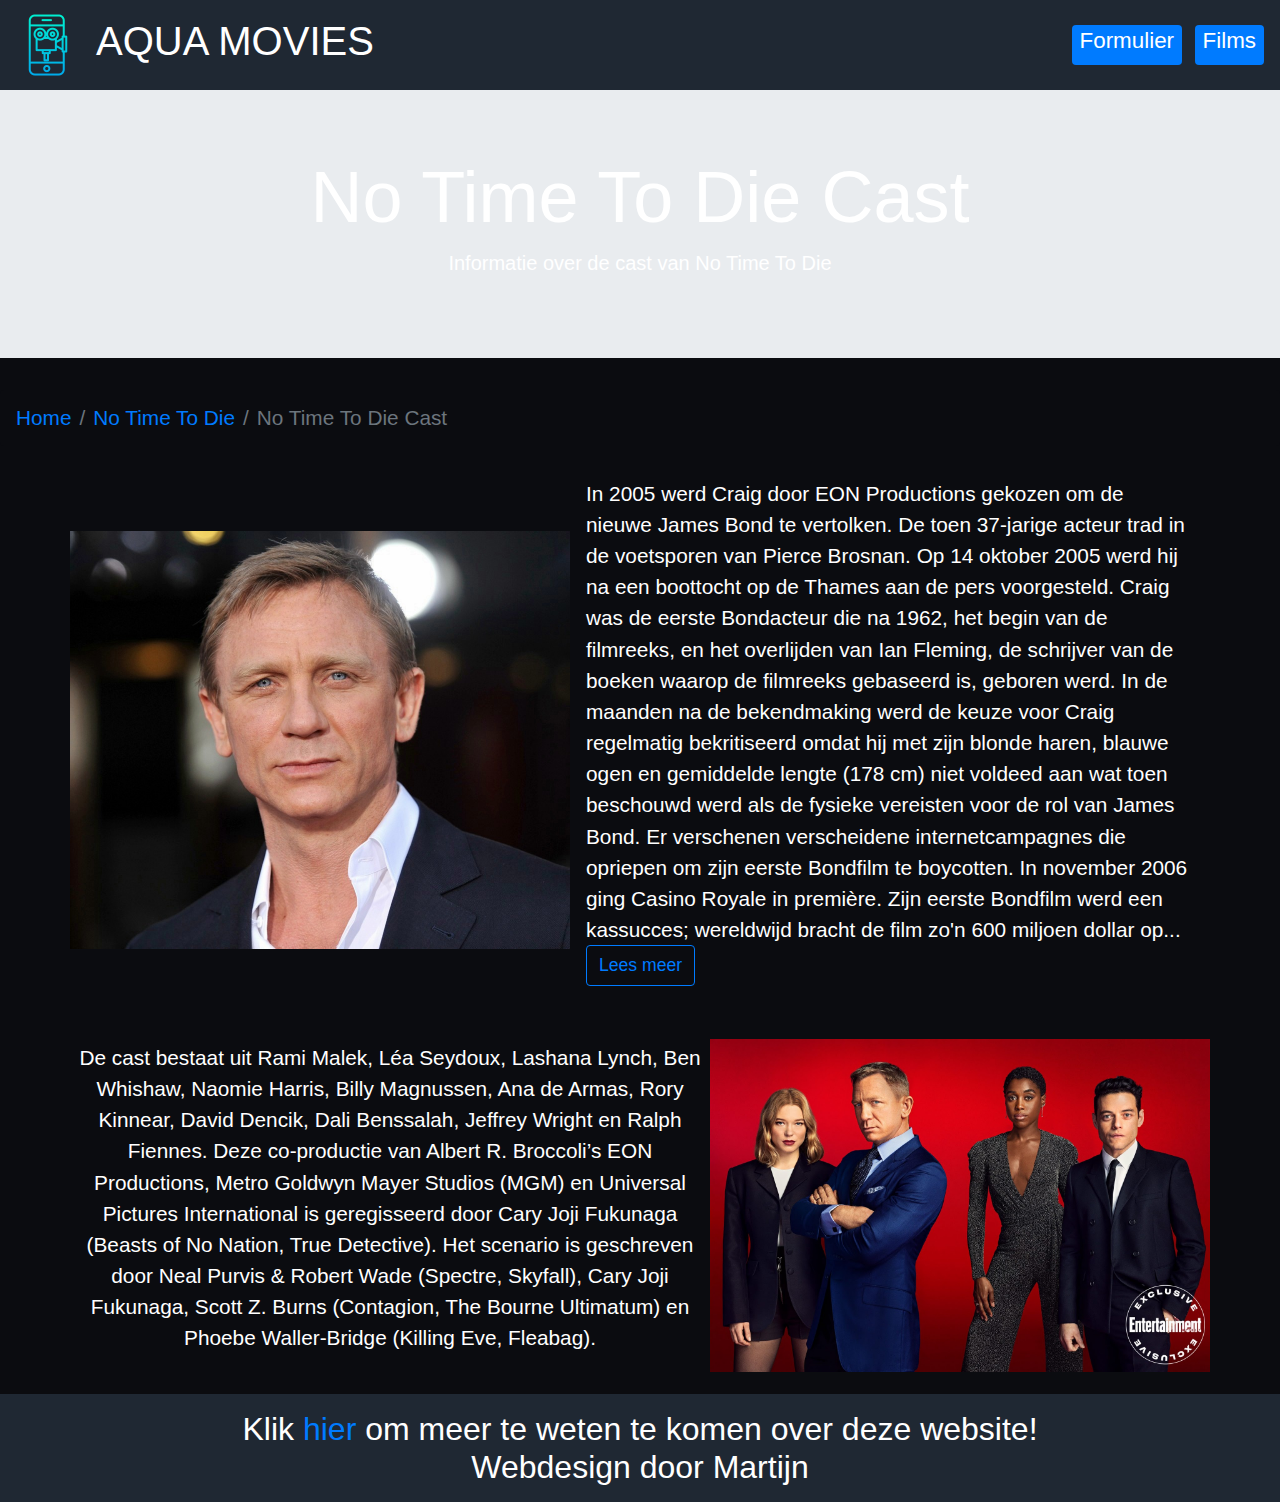
==== 007-cast.html @ 244db89e "Poging tot zoekfunctie werkend maken" ====
<!DOCTYPE html>
<html lang="en">

<head>
    <meta charset="UTF-8">
    <meta http-equiv="X-UA-Compatible" content="IE=edge">
    <meta name="viewport" content="width=device-width, initial-scale=1.0">
    <link rel="stylesheet" href="https://maxcdn.bootstrapcdn.com/bootstrap/4.0.0/css/bootstrap.min.css"
        integrity="sha384-Gn5384xqQ1aoWXA+058RXPxPg6fy4IWvTNh0E263XmFcJlSAwiGgFAW/dAiS6JXm" crossorigin="anonymous">
    <link rel="stylesheet" href="https://cdnjs.cloudflare.com/ajax/libs/font-awesome/4.7.0/css/font-awesome.min.css">
    <link rel="stylesheet" href="style.css">
    <title>No Time To Die Cast</title>
</head>

<body>
    <nav class="navbar navbar-expand-lg" aria-label="navbar">
        <a href="index.html" class="navbar-brand"><img src="img/logo.jpg" alt="Logo"
                class="d-inline-block align-top"></a>
        <h1 class="text-uppercase">Aqua Movies</h1>
        <button class="navbar-toggler" type="button" data-toggle="collapse" data-target="#navbarSupportedContent"
            aria-controls="navbarSupportedContent" aria-expanded="false" aria-label="Toggle navigation">
            <span class="navbar-toggler-icon"></span>
        </button>

        <div class="collapse navbar-collapse justify-content-end" id="navbarSupportedContent">
            <ul class="navbar-nav list-inline d-inline-block">
                <li class="nav-item list-inline-item">
                    <a href="filminput.html" class="nav-link badge badge-primary">
                        <h3>Formulier</h3>
                    </a>
                </li>

                <li class="nav-item list-inline-item">
                    <a href="index.html#movies" class="nav-link badge badge-primary">
                        <h3>Films</h3>
                    </a>
                </li>
            </ul>
        </div>
    </nav>

    <div class="jumbotron jumbotron-fluid bond-cast">
        <div class="container">
            <h1 class="display-3">No Time To Die Cast</h1>
            <p class="lead">Informatie over de cast van No Time To Die</p>
        </div>
    </div>

    <nav aria-label="breadcrumb">
        <ol class="breadcrumb">
            <li class="breadcrumb-item" aria-current="page"><a href="index.html">Home</a></li>
            <li class="breadcrumb-item active" aria-current="page"><a href="007.html">No Time To Die</a></li>
            <li class="breadcrumb-item active" aria-current="page">No Time To Die Cast</li>
        </ol>
    </nav>

    <div class="container">
        <div class="content d-flex flex-row">
            <img src="img/daniel.jpg" alt="James Bond">
            <p class="text-left p-3"> In 2005 werd Craig door EON Productions gekozen om de nieuwe James Bond te
                vertolken. De toen 37-jarige acteur trad in de voetsporen van Pierce Brosnan. Op 14 oktober 2005 werd
                hij na een boottocht op de Thames aan de pers voorgesteld. Craig was de eerste Bondacteur die na 1962,
                het begin van de filmreeks, en het overlijden van Ian Fleming, de schrijver van de boeken waarop de
                filmreeks gebaseerd is, geboren werd. In de maanden na de bekendmaking werd de keuze voor Craig
                regelmatig bekritiseerd omdat hij met zijn blonde haren, blauwe ogen en gemiddelde lengte (178 cm) niet
                voldeed aan wat toen beschouwd werd als de fysieke vereisten voor de rol van James Bond. Er verschenen
                verscheidene internetcampagnes die opriepen om zijn eerste Bondfilm te boycotten. In november 2006 ging
                Casino Royale in première. Zijn eerste Bondfilm werd een kassucces; wereldwijd bracht de film zo'n 600
                miljoen dollar op<span id="dots">...</span><span id="more">De filmpers prees ook Craigs acteerprestatie en geloofwaardigheid. Reeds in juli 2006
                kondigden producenten Barbara Broccoli en Michael G. Wilson aan dat de volgende Bondfilm Quantum of
                Solace zou heten en dat de film in 2008 in première zou gaan. Door de Writers' Strike, een staking van
                de Writers Guild of America in de periode 2007-2008, werden Craig en regisseur Marc Forster verplicht om
                zelf enkele scènes te schrijven. Quantum of Solace bracht meer dan 580 miljoen dollar op, maar kreeg
                minder positieve recensies dan zijn voorganger. In 2008 werkte Craig ook mee aan de videogame 007:
                Quantum of Solace.</span>
                <button onclick="readMore()" id="myBtn" class="btn btn-outline-primary">Lees meer</button>
            </p>
        </div>
    </div>

    <div class="container p-3">
        <div class="content d-flex flex-row-reverse">
            <img src="img/007_cast.jpg" alt="No Time To Die Cast">
            <p class="p-2"> De cast bestaat uit Rami Malek, Léa Seydoux, Lashana Lynch, Ben Whishaw,
                Naomie
                Harris, Billy Magnussen, Ana de Armas, Rory Kinnear, David Dencik, Dali Benssalah, Jeffrey Wright en
                Ralph Fiennes. Deze co-productie van Albert R. Broccoli’s
                EON Productions, Metro Goldwyn Mayer Studios (MGM) en Universal Pictures International is
                geregisseerd door Cary Joji Fukunaga (Beasts of No Nation, True Detective). Het scenario is
                geschreven door Neal Purvis & Robert Wade (Spectre, Skyfall), Cary Joji Fukunaga, Scott Z. Burns
                (Contagion, The Bourne Ultimatum) en Phoebe Waller-Bridge (Killing Eve, Fleabag).
            </p>
        </div>
    </div>

    <footer class="p-3">
        <h2>Klik <a href="about.html" class="link">hier</a> om meer te weten te komen over deze website!</h2>
        <h2>Webdesign door Martijn</h2>
    </footer>

    <script src="https://code.jquery.com/jquery-3.2.1.slim.min.js"
        integrity="sha384-KJ3o2DKtIkvYIK3UENzmM7KCkRr/rE9/Qpg6aAZGJwFDMVNA/GpGFF93hXpG5KkN"
        crossorigin="anonymous"></script>
    <script src="https://cdnjs.cloudflare.com/ajax/libs/popper.js/1.12.9/umd/popper.min.js"
        integrity="sha384-ApNbgh9B+Y1QKtv3Rn7W3mgPxhU9K/ScQsAP7hUibX39j7fakFPskvXusvfa0b4Q"
        crossorigin="anonymous"></script>
    <script src="https://maxcdn.bootstrapcdn.com/bootstrap/4.0.0/js/bootstrap.min.js"
        integrity="sha384-JZR6Spejh4U02d8jOt6vLEHfe/JQGiRRSQQxSfFWpi1MquVdAyjUar5+76PVCmYl"
        crossorigin="anonymous"></script>
        <script src="js/app.js"></script>
</body>
</html>
---- style.css ----
/* Algemene styling */
* {
    padding: 0;
    margin: 0;
    box-sizing: content-box;
}

html {
    scroll-behavior: smooth;
    font-size: 1rem;
}

body {
    background-color: #0B0C10;
    text-align: center;
    color: white; 
}

form {
    display: flex;
    align-items: center;
    justify-content: center;
    flex-direction: column;
}

input {
    outline: none; 
    padding: 5px;
    border-radius: 4px;
}

label,
textarea {
    font-size: 1.2rem;
    text-align: left;
    outline: none;
}

footer {
    padding-block: 5px;
    background-color: #1F2833;
}

h2 {
    margin: 0;
}

nav.navbar {
    background-color: #1F2833;
}

h3 {
    font-size: 1.4rem;
}

.card {
    background-color: #1F2833;
    transition: .3s linear;
}

.card:hover {
    box-shadow: 0 0 5px white;
    transform: scale(1.01);
}

.review {
    width: 500px; 
}

.movies .row{
    align-items: center;
    justify-content: center;
}

.breadcrumbs .row {
    align-items: flex-start;
    justify-content: flex-start;
}

.card-img-top {
    width: 180px;
    height: 254px;
    margin: 0 auto;
}

::-webkit-scrollbar {
    width: 10px;
    height: 10px;
}

::-webkit-scrollbar-track {
    border-radius: 100vw; 
}

::-webkit-scrollbar-thumb {
    background: linear-gradient(#66FCF1, var(--primary));
    border-radius: 100vw;
}

.breadcrumb {
    background-color: #0B0C10;
}

.breadcrumb-item {
    font-size: 1.3rem;
}

.bond {
    background-image: url(img/slide1.jpg); 
    background-size: cover;
    background-position: center;
}

.bond-cast {
    background-image: url(img/007-cast.jpg); 
    background-size: cover;
    background-position: center;
}

.about {
    background-image: url(img/about.png); 
    background-size: cover;
    background-position: center;
}

.f9-cast {
    background-image: url(img/f9-cast.jpg); 
    background-size: cover;
    background-position: center;
}

.jumbotron .jumbotron-fluid {
    padding: 0;
    margin: 0;
    background-color: #0B0C10; 
}

p {
    font-size: 1.3rem;
}

img[src="img/daniel.jpg"], img[src="img/007_cast.jpg"] {
    width: 500px; 
    height: auto;
    object-fit: contain;
}

.checked {
    color: #FECE00;
}

.display-3 {
    font-weight: 500;
}


#more {display: none;}
#myBtn {font-size: 1.1rem;}

/* Media Queries */
@media (min-width: 576px) { 


}

@media (max-width: 576px) {
    html {
      font-size: 0.8rem;
    }
}

/* Media Queries Einde */

/* Webhost watermark verborgen :) */
img[src*="https://cdn.000webhost.com/000webhost/logo/footer-powered-by-000webhost-white2.png"] {display: none;}
a[href*="https://www.000webhost.com/?utm_source=000webhostapp&utm_campaign=000_logo&utm_medium=website&utm_content=footer_img"] {display: none;}
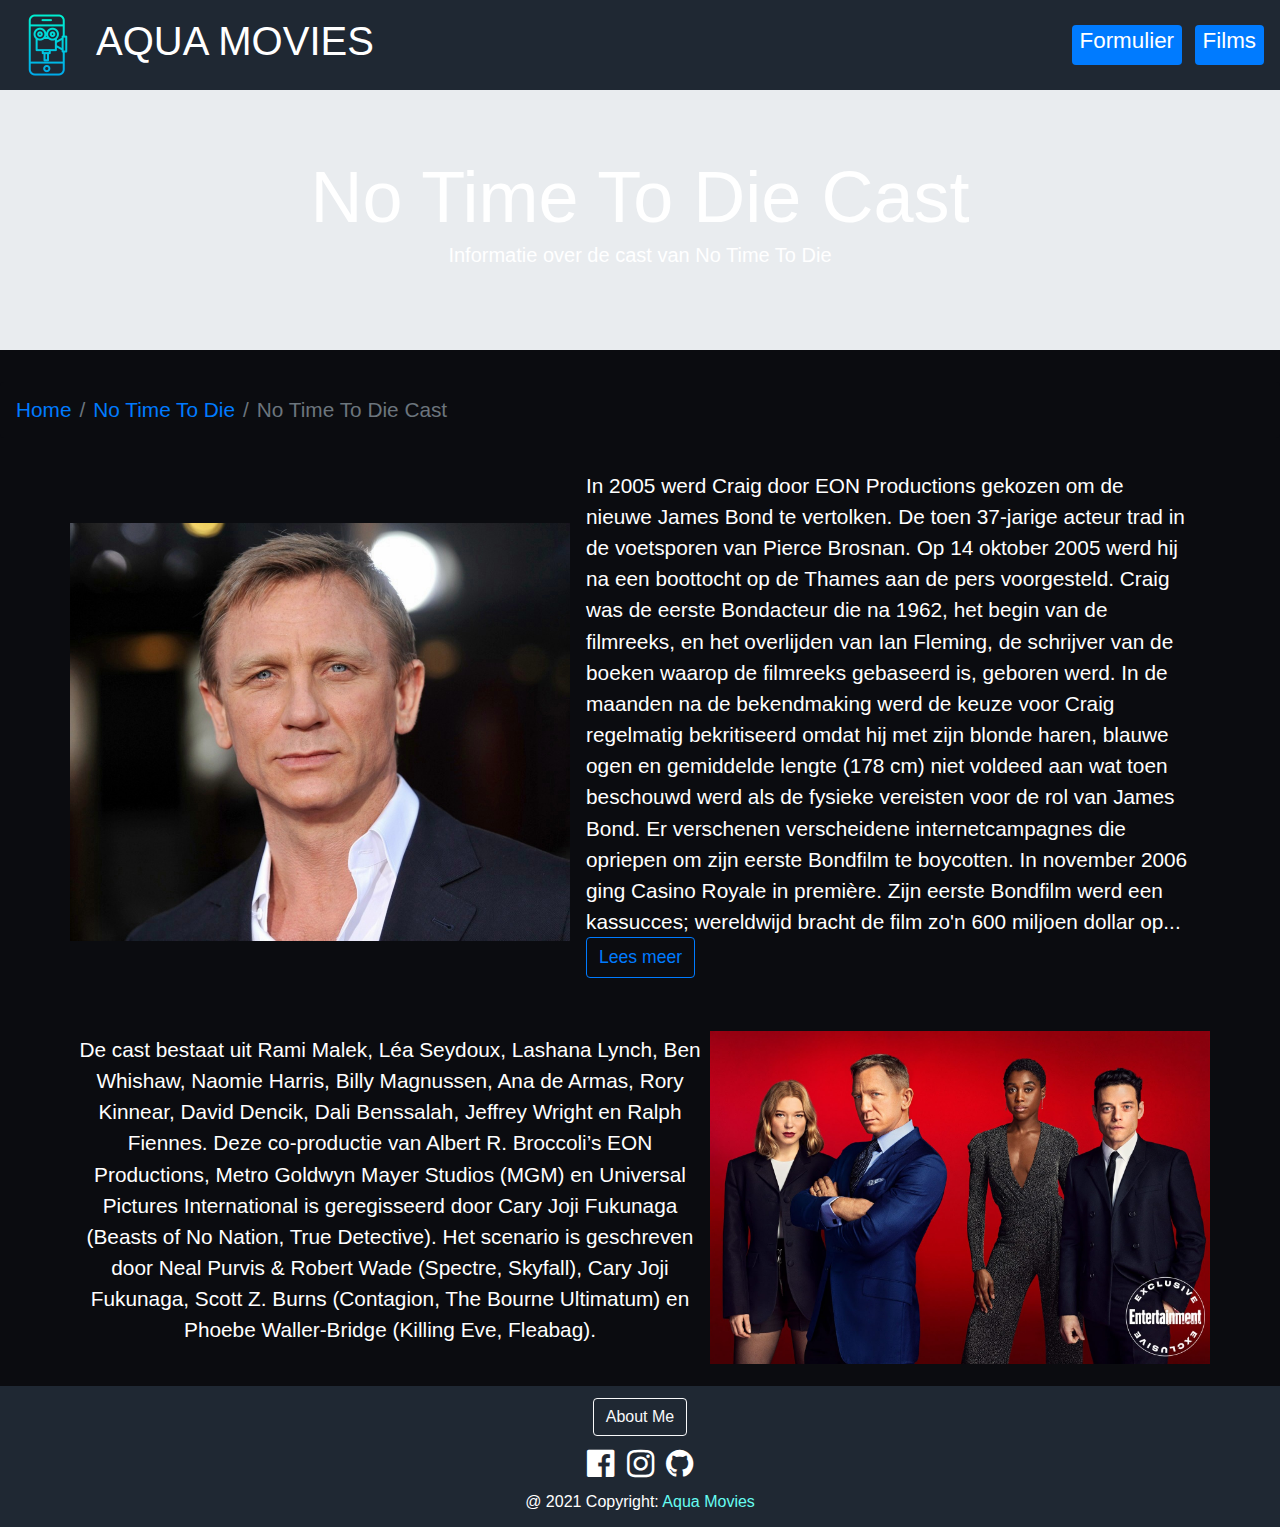
==== commit a2b81c9e: "Algemene SEO verbeteringen" ====
--- a/007-cast.html
+++ b/007-cast.html
@@ -9,7 +9,7 @@
         integrity="sha384-Gn5384xqQ1aoWXA+058RXPxPg6fy4IWvTNh0E263XmFcJlSAwiGgFAW/dAiS6JXm" crossorigin="anonymous">
     <link rel="stylesheet" href="https://cdnjs.cloudflare.com/ajax/libs/font-awesome/4.7.0/css/font-awesome.min.css">
     <link rel="stylesheet" href="style.css">
-    <title>No Time To Die Cast</title>
+    <title>Aqua Movies | No Time To Die Cast</title>
 </head>
 
 <body>
@@ -41,7 +41,7 @@
 
     <div class="jumbotron jumbotron-fluid bond-cast">
         <div class="container">
-            <h1 class="display-3">No Time To Die Cast</h1>
+            <h2 class="display-3">No Time To Die Cast</h2>
             <p class="lead">Informatie over de cast van No Time To Die</p>
         </div>
     </div>
@@ -93,10 +93,17 @@
         </div>
     </div>
 
-    <footer class="p-3">
-        <h2>Klik <a href="about.html" class="link">hier</a> om meer te weten te komen over deze website!</h2>
-        <h2>Webdesign door Martijn</h2>
-    </footer>
+    <div class="navbar bottom footer">
+        <div class="pt-1 text-center">
+            <a class="btn btn-outline-light btn-rounded" href="about.html">About Me</a>
+            <ul class="list-inline m-1">
+                <li class="list-inline-item"><a href="#"><i class="fa fa-facebook-official" aria-hidden="true"></i></a></li>
+                <li class="list-inline-item"><a href="#"><i class="fa fa-instagram" aria-hidden="true"></i></a></li>
+                <li class="list-inline-item"><a href="#"><i class="fa fa-github" aria-hidden="true"></i></a></li>
+            </ul>
+            <h6>@ 2021 Copyright: <a href="index.html">Aqua Movies</a></h6>
+        </div>
+    </div>
 
     <script src="https://code.jquery.com/jquery-3.2.1.slim.min.js"
         integrity="sha384-KJ3o2DKtIkvYIK3UENzmM7KCkRr/rE9/Qpg6aAZGJwFDMVNA/GpGFF93hXpG5KkN"
--- a/style.css
+++ b/style.css
@@ -27,6 +27,7 @@
     outline: none; 
     padding: 5px;
     border-radius: 4px;
+    width: 25%;
 }
 
 label,
@@ -36,9 +37,9 @@
     outline: none;
 }
 
-footer {
-    padding-block: 5px;
+.navbar.bottom.footer {
     background-color: #1F2833;
+    display: block;
 }
 
 h2 {
@@ -53,18 +54,49 @@
     font-size: 1.4rem;
 }
 
+a[href="#"] {
+    font-size: 2rem;
+    color: white; 
+    transition: .3s linear;
+}
+
+a[href="#"]:hover {
+    color: #66FCF1; 
+}
+
+.navbar.bottom.footer a[href="index.html"] {
+    color: #66FCF1;
+}
+
 .card {
     background-color: #1F2833;
+}
+
+.movies .card {
     transition: .3s linear;
-}
-
-.card:hover {
+    width: 100%;
+    height: 550px;
+}
+
+.movies .card:hover {
     box-shadow: 0 0 5px white;
     transform: scale(1.01);
 }
 
-.review {
-    width: 500px; 
+
+.card-header {
+    background-color: #2e3a47; 
+}
+
+.carousel-item {
+    height: 650px;
+}
+
+.carousel-item img {
+    position: absolute;
+    top: 0;
+    left: 0;
+    min-height: 650px;
 }
 
 .movies .row{
@@ -118,7 +150,7 @@
 }
 
 .about {
-    background-image: url(img/about.png); 
+    background-image: url(img/about.jpg); 
     background-size: cover;
     background-position: center;
 }
@@ -127,6 +159,18 @@
     background-image: url(img/f9-cast.jpg); 
     background-size: cover;
     background-position: center;
+}
+
+.f9 {
+    background-image: url(img/slide3.jpg); 
+    background-size: cover;
+    background-position: center;
+}
+
+.form {
+    background-image: url(img/form.jpg); 
+    background-size: cover;
+    background-position: bottom;
 }
 
 .jumbotron .jumbotron-fluid {
@@ -158,19 +202,25 @@
 #myBtn {font-size: 1.1rem;}
 
 /* Media Queries */
-@media (min-width: 576px) { 
-
-
-}
 
 @media (max-width: 576px) {
     html {
       font-size: 0.8rem;
     }
-}
-
-/* Media Queries Einde */
-
-/* Webhost watermark verborgen :) */
-img[src*="https://cdn.000webhost.com/000webhost/logo/footer-powered-by-000webhost-white2.png"] {display: none;}
-a[href*="https://www.000webhost.com/?utm_source=000webhostapp&utm_campaign=000_logo&utm_medium=website&utm_content=footer_img"] {display: none;}+
+    .movies .card {
+        /* width: 400px; 
+        height: 430px; */
+        margin-bottom: 10px; 
+    }
+
+    .carousel-item {
+        height: 250px;
+    }
+
+    .carousel-item img {
+        min-height: 250px;
+    }
+}
+
+/* Media Queries Einde */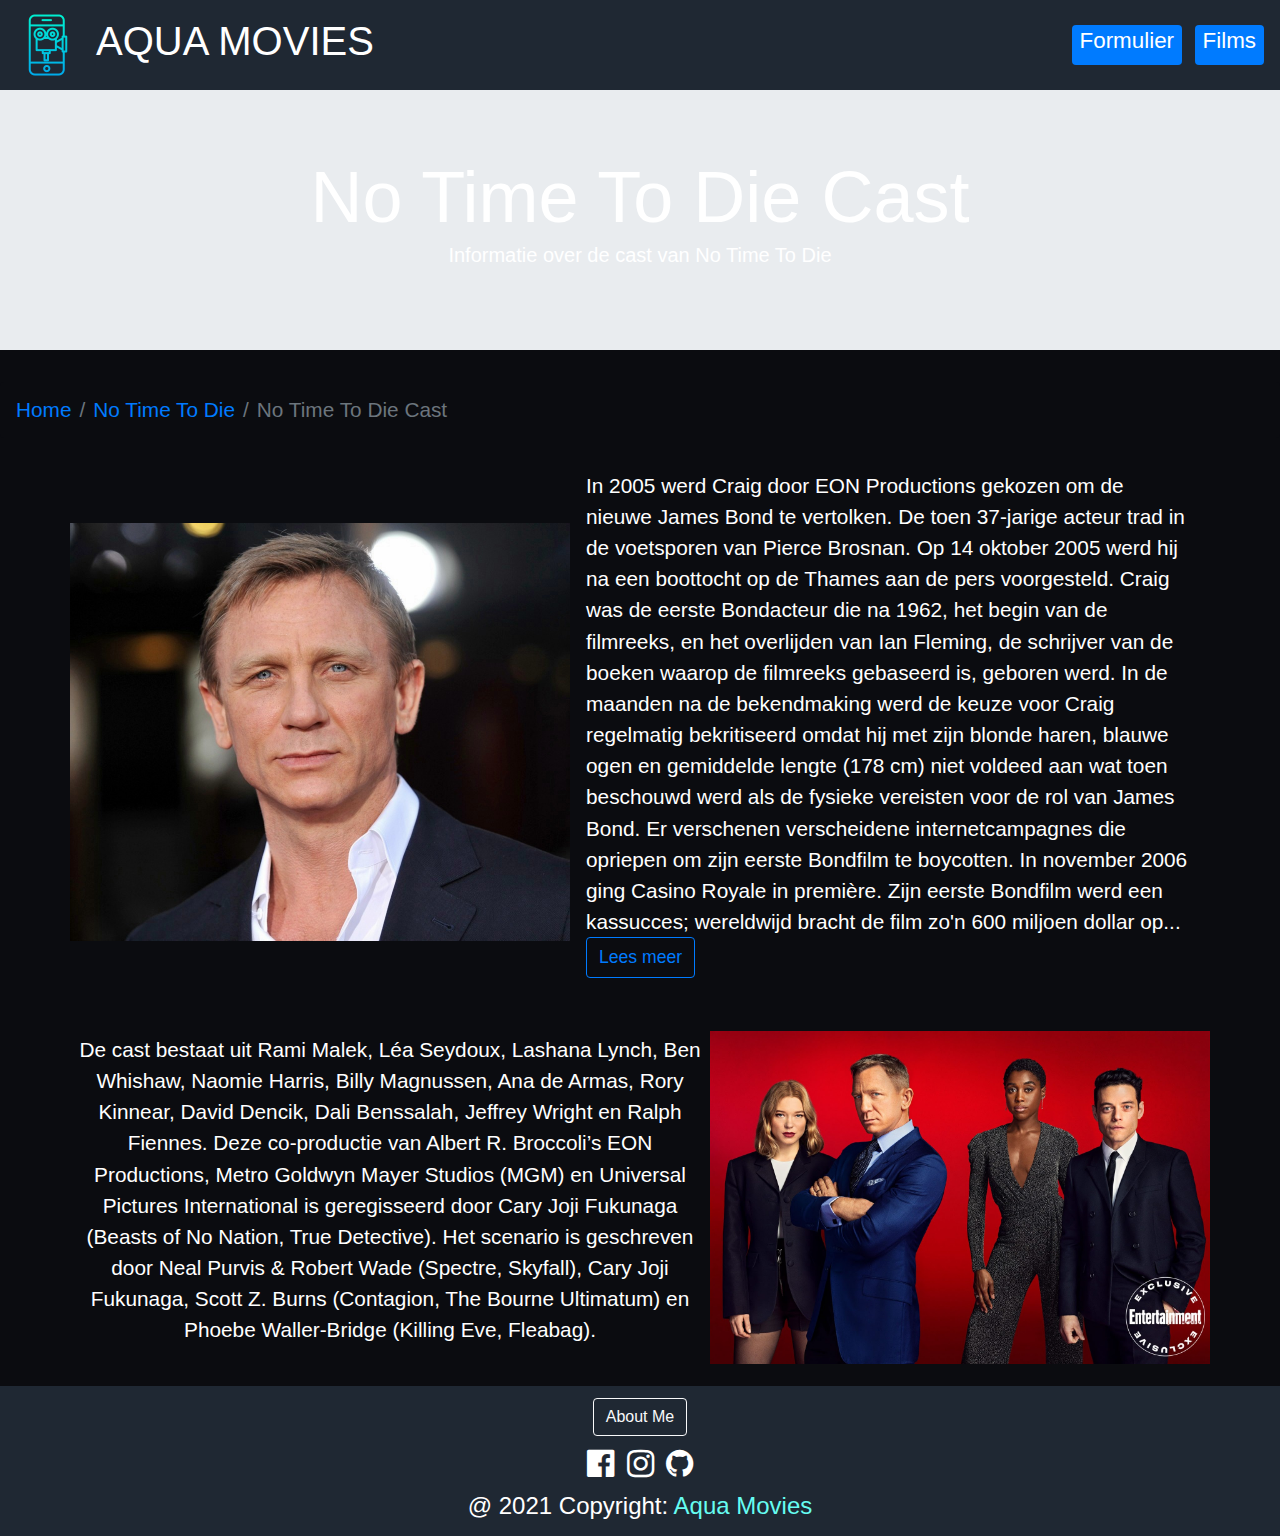
==== commit 35e9f17c: "Changed heading order" ====
--- a/007-cast.html
+++ b/007-cast.html
@@ -101,7 +101,7 @@
                 <li class="list-inline-item"><a href="#"><i class="fa fa-instagram" aria-hidden="true"></i></a></li>
                 <li class="list-inline-item"><a href="#"><i class="fa fa-github" aria-hidden="true"></i></a></li>
             </ul>
-            <h6>@ 2021 Copyright: <a href="index.html">Aqua Movies</a></h6>
+            <h4>@ 2021 Copyright: <a href="index.html">Aqua Movies</a></h4>
         </div>
     </div>
 
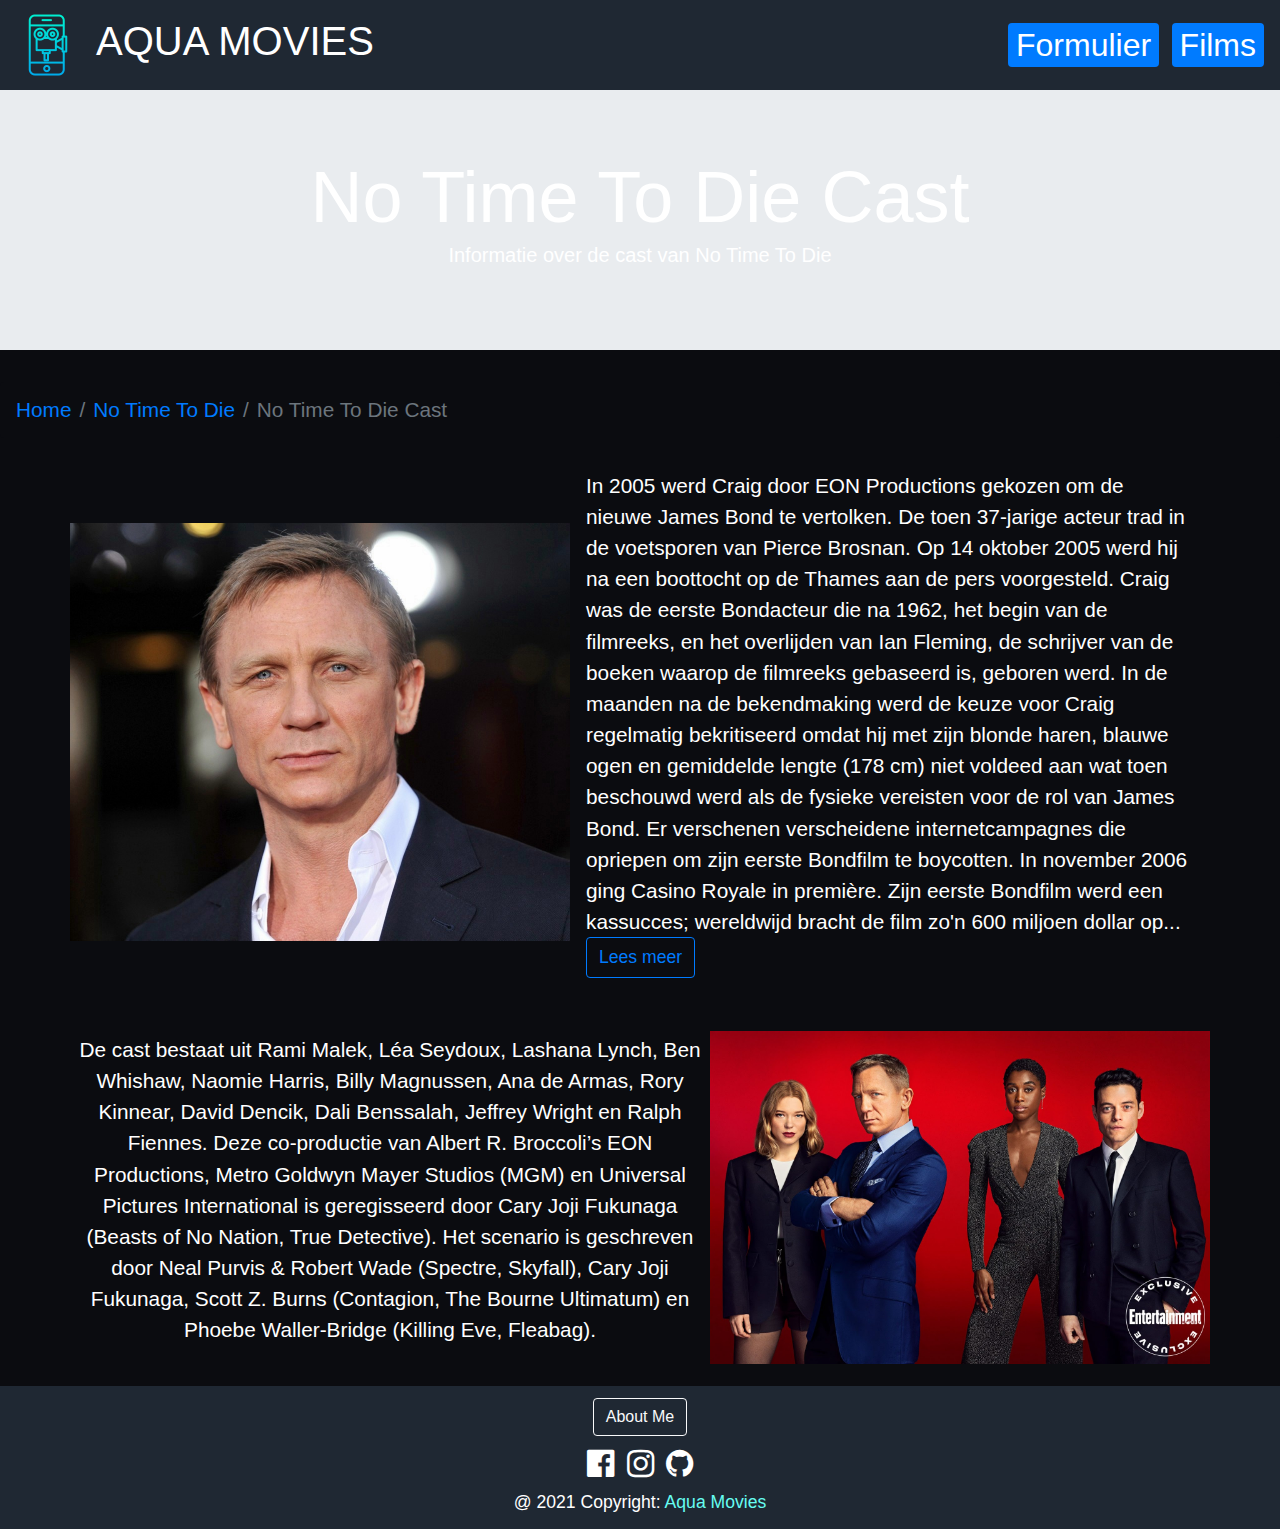
==== commit 60d0f7b8: "Header orders fixed" ====
--- a/007-cast.html
+++ b/007-cast.html
@@ -26,13 +26,13 @@
             <ul class="navbar-nav list-inline d-inline-block">
                 <li class="nav-item list-inline-item">
                     <a href="filminput.html" class="nav-link badge badge-primary">
-                        <h3>Formulier</h3>
+                        <h2>Formulier</h2>
                     </a>
                 </li>
 
                 <li class="nav-item list-inline-item">
                     <a href="index.html#movies" class="nav-link badge badge-primary">
-                        <h3>Films</h3>
+                        <h2>Films</h2>
                     </a>
                 </li>
             </ul>
--- a/style.css
+++ b/style.css
@@ -46,6 +46,10 @@
     margin: 0;
 }
 
+h4 {
+    font-size: 1.1rem;
+}
+
 nav.navbar {
     background-color: #1F2833;
 }
@@ -88,17 +92,6 @@
     background-color: #2e3a47; 
 }
 
-.carousel-item {
-    height: 650px;
-}
-
-.carousel-item img {
-    position: absolute;
-    top: 0;
-    left: 0;
-    min-height: 650px;
-}
-
 .movies .row{
     align-items: center;
     justify-content: center;
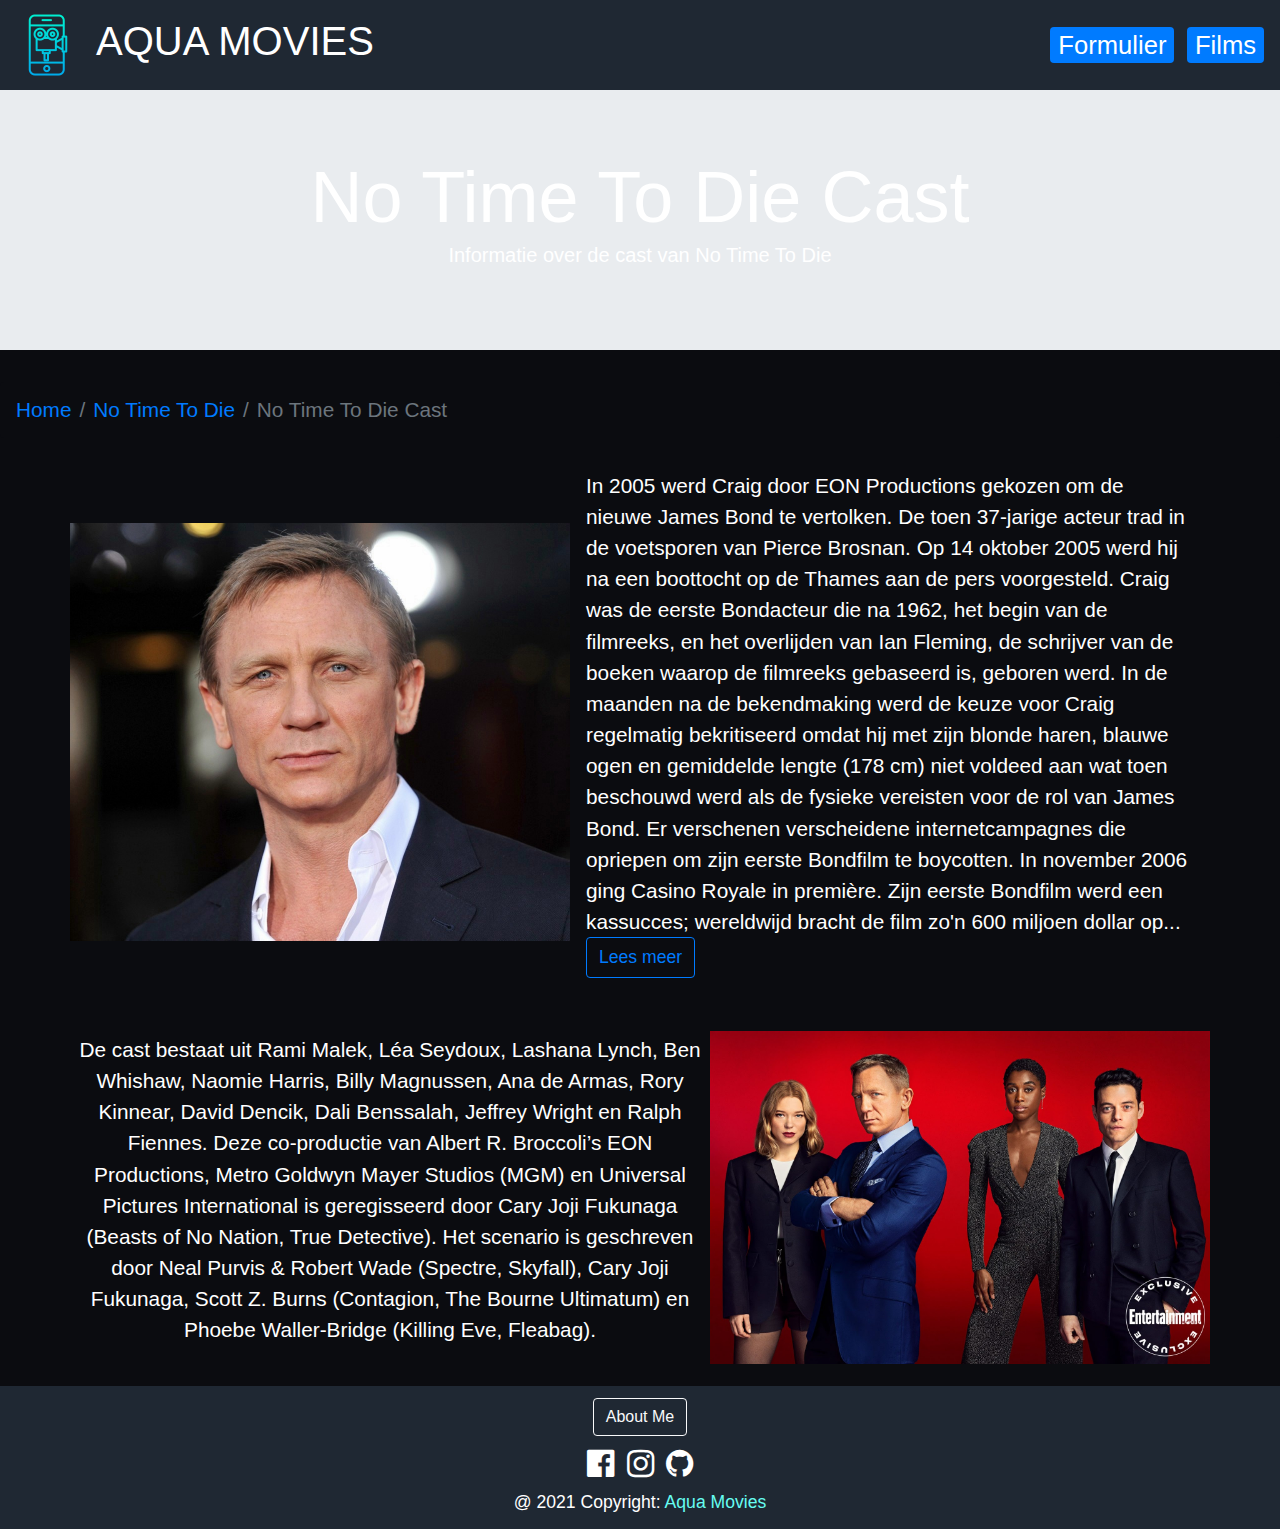
==== commit 6660bf26: "Added favicon" ====
--- a/007-cast.html
+++ b/007-cast.html
@@ -5,6 +5,8 @@
     <meta charset="UTF-8">
     <meta http-equiv="X-UA-Compatible" content="IE=edge">
     <meta name="viewport" content="width=device-width, initial-scale=1.0">
+    <link rel="icon" href="img/favicon.ico" type="image/x-icon"/>
+    <link rel="shortcut icon" href="img/favicon.ico" type="image/x-icon"/>
     <link rel="stylesheet" href="https://maxcdn.bootstrapcdn.com/bootstrap/4.0.0/css/bootstrap.min.css"
         integrity="sha384-Gn5384xqQ1aoWXA+058RXPxPg6fy4IWvTNh0E263XmFcJlSAwiGgFAW/dAiS6JXm" crossorigin="anonymous">
     <link rel="stylesheet" href="https://cdnjs.cloudflare.com/ajax/libs/font-awesome/4.7.0/css/font-awesome.min.css">
--- a/style.css
+++ b/style.css
@@ -37,25 +37,21 @@
     outline: none;
 }
 
-.navbar.bottom.footer {
-    background-color: #1F2833;
-    display: block;
-}
+p {
+    font-size: 1.3rem;
+}
+
 
 h2 {
     margin: 0;
 }
 
+h3 {
+    font-size: 1.4rem;
+}
+
 h4 {
     font-size: 1.1rem;
-}
-
-nav.navbar {
-    background-color: #1F2833;
-}
-
-h3 {
-    font-size: 1.4rem;
 }
 
 a[href="#"] {
@@ -68,6 +64,39 @@
     color: #66FCF1; 
 }
 
+img[src="img/daniel.jpg"], img[src="img/007_cast.jpg"] {
+    width: 500px; 
+    height: auto;
+    object-fit: contain;
+}
+
+nav.navbar {
+    background-color: #1F2833;
+}
+
+nav.navbar h2 {
+    font-size: 1.6rem;
+}
+
+::-webkit-scrollbar {
+    width: 10px;
+    height: 10px;
+}
+
+::-webkit-scrollbar-track {
+    border-radius: 100vw; 
+}
+
+::-webkit-scrollbar-thumb {
+    background: linear-gradient(#66FCF1, var(--primary));
+    border-radius: 100vw;
+}
+
+.navbar.bottom.footer {
+    background-color: #1F2833;
+    display: block;
+}
+
 .navbar.bottom.footer a[href="index.html"] {
     color: #66FCF1;
 }
@@ -87,7 +116,6 @@
     transform: scale(1.01);
 }
 
-
 .card-header {
     background-color: #2e3a47; 
 }
@@ -108,20 +136,6 @@
     margin: 0 auto;
 }
 
-::-webkit-scrollbar {
-    width: 10px;
-    height: 10px;
-}
-
-::-webkit-scrollbar-track {
-    border-radius: 100vw; 
-}
-
-::-webkit-scrollbar-thumb {
-    background: linear-gradient(#66FCF1, var(--primary));
-    border-radius: 100vw;
-}
-
 .breadcrumb {
     background-color: #0B0C10;
 }
@@ -172,16 +186,6 @@
     background-color: #0B0C10; 
 }
 
-p {
-    font-size: 1.3rem;
-}
-
-img[src="img/daniel.jpg"], img[src="img/007_cast.jpg"] {
-    width: 500px; 
-    height: auto;
-    object-fit: contain;
-}
-
 .checked {
     color: #FECE00;
 }
@@ -190,12 +194,10 @@
     font-weight: 500;
 }
 
-
 #more {display: none;}
 #myBtn {font-size: 1.1rem;}
 
 /* Media Queries */
-
 @media (max-width: 576px) {
     html {
       font-size: 0.8rem;
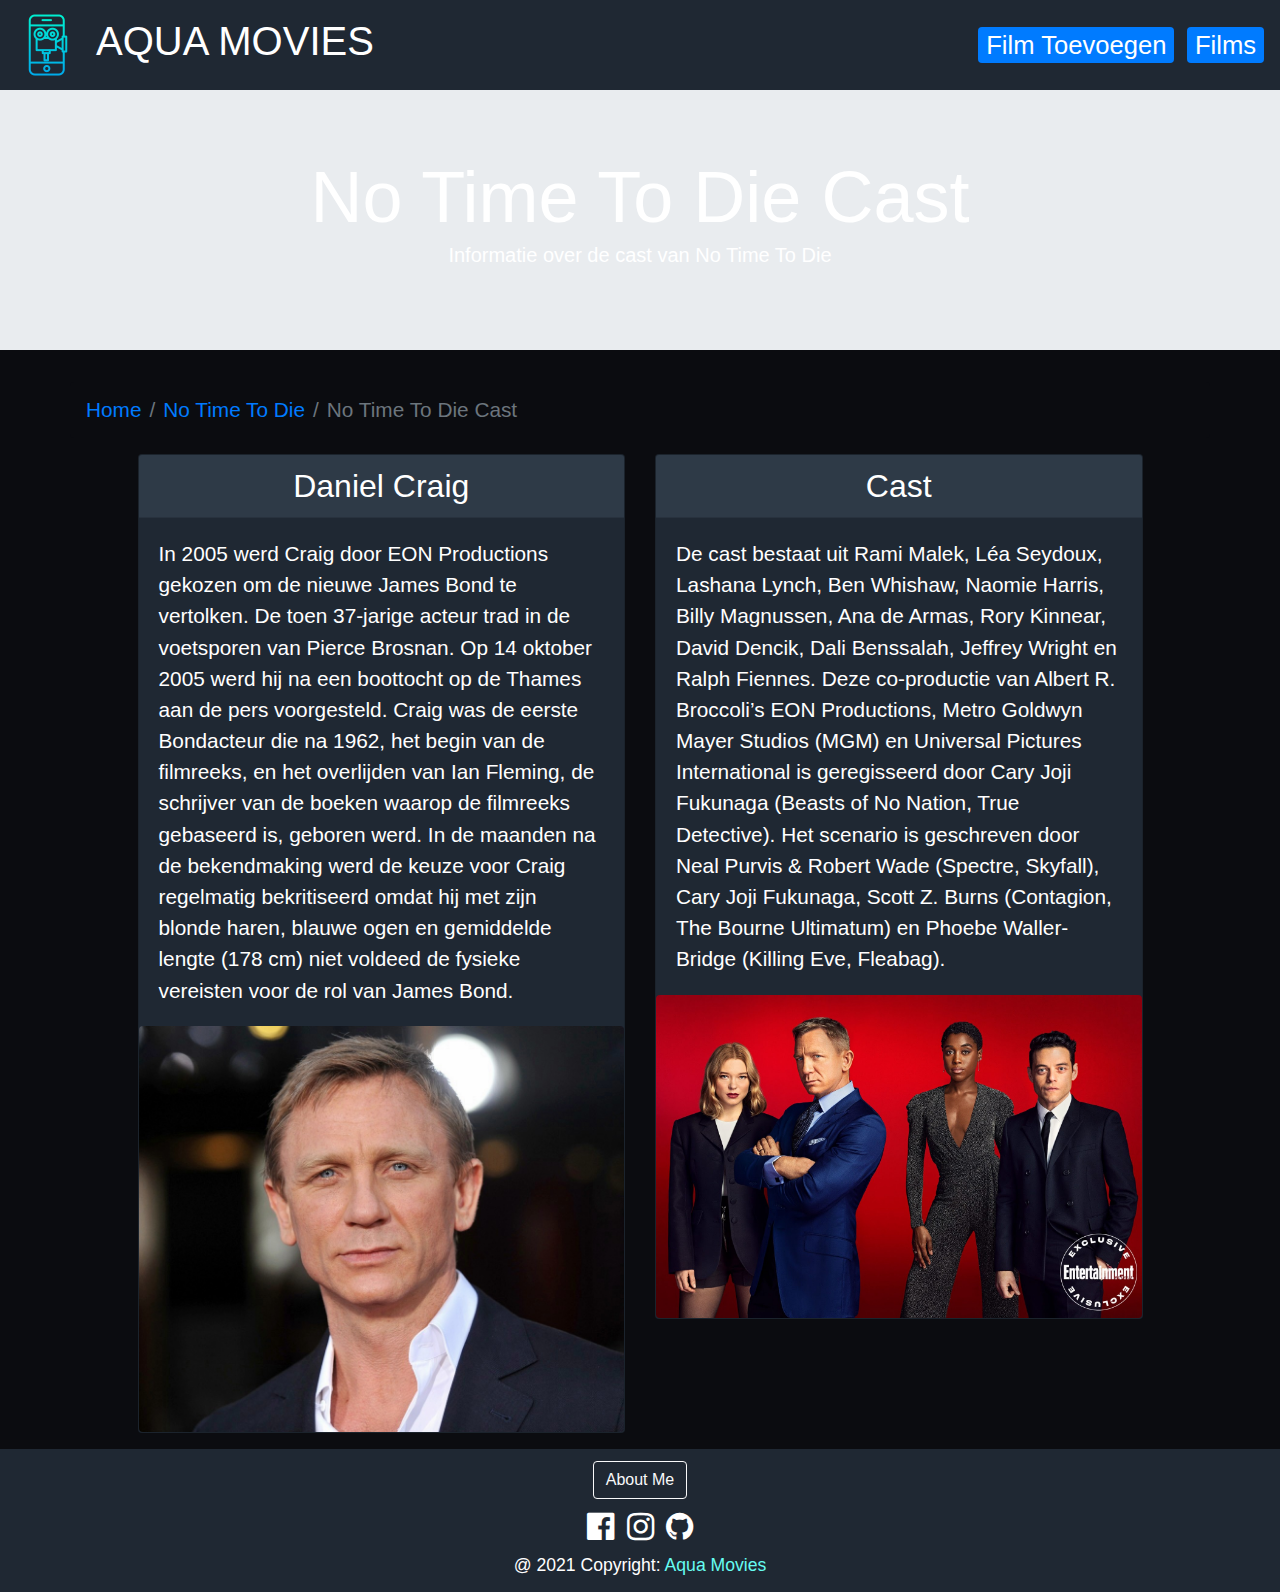
==== commit 4f3f5898: "General cleanings" ====
--- a/007-cast.html
+++ b/007-cast.html
@@ -19,7 +19,7 @@
         <a href="index.html" class="navbar-brand"><img src="img/logo.jpg" alt="Logo"
                 class="d-inline-block align-top"></a>
         <h1 class="text-uppercase">Aqua Movies</h1>
-        <button class="navbar-toggler" type="button" data-toggle="collapse" data-target="#navbarSupportedContent"
+        <button class="navbar-toggler navbar-dark" type="button" data-toggle="collapse" data-target="#navbarSupportedContent"
             aria-controls="navbarSupportedContent" aria-expanded="false" aria-label="Toggle navigation">
             <span class="navbar-toggler-icon"></span>
         </button>
@@ -28,7 +28,7 @@
             <ul class="navbar-nav list-inline d-inline-block">
                 <li class="nav-item list-inline-item">
                     <a href="filminput.html" class="nav-link badge badge-primary">
-                        <h2>Formulier</h2>
+                        <h2>Film Toevoegen</h2>
                     </a>
                 </li>
 
@@ -48,50 +48,61 @@
         </div>
     </div>
 
-    <nav aria-label="breadcrumb">
-        <ol class="breadcrumb">
-            <li class="breadcrumb-item" aria-current="page"><a href="index.html">Home</a></li>
-            <li class="breadcrumb-item active" aria-current="page"><a href="007.html">No Time To Die</a></li>
-            <li class="breadcrumb-item active" aria-current="page">No Time To Die Cast</li>
-        </ol>
-    </nav>
+    <div class="container">
+        <nav aria-label="breadcrumb">
+            <ol class="breadcrumb">
+                <li class="breadcrumb-item" aria-current="page"><a href="index.html">Home</a></li>
+                <li class="breadcrumb-item active" aria-current="page"><a href="007.html">No Time To Die</a></li>
+                <li class="breadcrumb-item active" aria-current="page">No Time To Die Cast</li>
+            </ol>
+        </nav>
 
-    <div class="container">
-        <div class="content d-flex flex-row">
-            <img src="img/daniel.jpg" alt="James Bond">
-            <p class="text-left p-3"> In 2005 werd Craig door EON Productions gekozen om de nieuwe James Bond te
-                vertolken. De toen 37-jarige acteur trad in de voetsporen van Pierce Brosnan. Op 14 oktober 2005 werd
-                hij na een boottocht op de Thames aan de pers voorgesteld. Craig was de eerste Bondacteur die na 1962,
-                het begin van de filmreeks, en het overlijden van Ian Fleming, de schrijver van de boeken waarop de
-                filmreeks gebaseerd is, geboren werd. In de maanden na de bekendmaking werd de keuze voor Craig
-                regelmatig bekritiseerd omdat hij met zijn blonde haren, blauwe ogen en gemiddelde lengte (178 cm) niet
-                voldeed aan wat toen beschouwd werd als de fysieke vereisten voor de rol van James Bond. Er verschenen
-                verscheidene internetcampagnes die opriepen om zijn eerste Bondfilm te boycotten. In november 2006 ging
-                Casino Royale in première. Zijn eerste Bondfilm werd een kassucces; wereldwijd bracht de film zo'n 600
-                miljoen dollar op<span id="dots">...</span><span id="more">De filmpers prees ook Craigs acteerprestatie en geloofwaardigheid. Reeds in juli 2006
-                kondigden producenten Barbara Broccoli en Michael G. Wilson aan dat de volgende Bondfilm Quantum of
-                Solace zou heten en dat de film in 2008 in première zou gaan. Door de Writers' Strike, een staking van
-                de Writers Guild of America in de periode 2007-2008, werden Craig en regisseur Marc Forster verplicht om
-                zelf enkele scènes te schrijven. Quantum of Solace bracht meer dan 580 miljoen dollar op, maar kreeg
-                minder positieve recensies dan zijn voorganger. In 2008 werkte Craig ook mee aan de videogame 007:
-                Quantum of Solace.</span>
-                <button onclick="readMore()" id="myBtn" class="btn btn-outline-primary">Lees meer</button>
-            </p>
-        </div>
-    </div>
+        <!-- <div class="col-md-3">
+            <div class="card">
+                <img src="img/bw.jpg" alt="Black Widow" class="card-img-top rounded">
+                <div class="card-body">
+                    <h3 class="card-title">Black Widow</h3>
+                    <p class="card-text">Een nieuwe film in de Marvel serie genaamd Black Widow! Het verleden van Natasha Romanoff haalt haar in.</p>
+                    <a href="f9.html" class="btn btn-primary disabled">Meer Informatie</a>
+                </div>
+            </div>
+        </div> -->
 
-    <div class="container p-3">
-        <div class="content d-flex flex-row-reverse">
-            <img src="img/007_cast.jpg" alt="No Time To Die Cast">
-            <p class="p-2"> De cast bestaat uit Rami Malek, Léa Seydoux, Lashana Lynch, Ben Whishaw,
-                Naomie
-                Harris, Billy Magnussen, Ana de Armas, Rory Kinnear, David Dencik, Dali Benssalah, Jeffrey Wright en
-                Ralph Fiennes. Deze co-productie van Albert R. Broccoli’s
-                EON Productions, Metro Goldwyn Mayer Studios (MGM) en Universal Pictures International is
-                geregisseerd door Cary Joji Fukunaga (Beasts of No Nation, True Detective). Het scenario is
-                geschreven door Neal Purvis & Robert Wade (Spectre, Skyfall), Cary Joji Fukunaga, Scott Z. Burns
-                (Contagion, The Bourne Ultimatum) en Phoebe Waller-Bridge (Killing Eve, Fleabag).
-            </p>
+        <div class="row justify-content-center">
+            <div class="col-md-5">
+                <div class="card mb-3">
+                    <h2 class="card-header">Daniel Craig</h2>
+                    <div class="card-body">
+                        <p class="text-left m-0"> In 2005 werd Craig door EON Productions gekozen om de nieuwe James Bond te
+                            vertolken. De toen 37-jarige acteur trad in de voetsporen van Pierce Brosnan. Op 14 oktober 2005 werd
+                            hij na een boottocht op de Thames aan de pers voorgesteld. Craig was de eerste Bondacteur die na 1962,
+                            het begin van de filmreeks, en het overlijden van Ian Fleming, de schrijver van de boeken waarop de
+                            filmreeks gebaseerd is, geboren werd. In de maanden na de bekendmaking werd de keuze voor Craig
+                            regelmatig bekritiseerd omdat hij met zijn blonde haren, blauwe ogen en gemiddelde lengte (178 cm) niet
+                            voldeed de fysieke vereisten voor de rol van James Bond.
+                        </p>
+                    </div>
+                    <img src="img/daniel.jpg" alt="Daniel Craig" class="card-img-top rounded">
+                </div>
+            </div>
+ 
+            <div class="col-md-5">
+                <div class="card mb-3">
+                    <h2 class="card-header">Cast</h2>
+                    <div class="card-body">
+                        <p class="text-left m-0"> De cast bestaat uit Rami Malek, Léa Seydoux, Lashana Lynch, Ben Whishaw,
+                            Naomie
+                            Harris, Billy Magnussen, Ana de Armas, Rory Kinnear, David Dencik, Dali Benssalah, Jeffrey Wright en
+                            Ralph Fiennes. Deze co-productie van Albert R. Broccoli’s
+                            EON Productions, Metro Goldwyn Mayer Studios (MGM) en Universal Pictures International is
+                            geregisseerd door Cary Joji Fukunaga (Beasts of No Nation, True Detective). Het scenario is
+                            geschreven door Neal Purvis & Robert Wade (Spectre, Skyfall), Cary Joji Fukunaga, Scott Z. Burns
+                            (Contagion, The Bourne Ultimatum) en Phoebe Waller-Bridge (Killing Eve, Fleabag).
+                        </p>
+                    </div>
+                    <img src="img/007_cast.jpg" alt="No Time To Die Cast" class="card-img-top rounded">
+                </div>
+            </div>
         </div>
     </div>
 
@@ -107,15 +118,9 @@
         </div>
     </div>
 
-    <script src="https://code.jquery.com/jquery-3.2.1.slim.min.js"
-        integrity="sha384-KJ3o2DKtIkvYIK3UENzmM7KCkRr/rE9/Qpg6aAZGJwFDMVNA/GpGFF93hXpG5KkN"
-        crossorigin="anonymous"></script>
-    <script src="https://cdnjs.cloudflare.com/ajax/libs/popper.js/1.12.9/umd/popper.min.js"
-        integrity="sha384-ApNbgh9B+Y1QKtv3Rn7W3mgPxhU9K/ScQsAP7hUibX39j7fakFPskvXusvfa0b4Q"
-        crossorigin="anonymous"></script>
-    <script src="https://maxcdn.bootstrapcdn.com/bootstrap/4.0.0/js/bootstrap.min.js"
-        integrity="sha384-JZR6Spejh4U02d8jOt6vLEHfe/JQGiRRSQQxSfFWpi1MquVdAyjUar5+76PVCmYl"
-        crossorigin="anonymous"></script>
-        <script src="js/app.js"></script>
+    <script src="https://code.jquery.com/jquery-3.2.1.slim.min.js" integrity="sha384-KJ3o2DKtIkvYIK3UENzmM7KCkRr/rE9/Qpg6aAZGJwFDMVNA/GpGFF93hXpG5KkN" crossorigin="anonymous"></script>
+    <script src="https://cdnjs.cloudflare.com/ajax/libs/popper.js/1.12.9/umd/popper.min.js" integrity="sha384-ApNbgh9B+Y1QKtv3Rn7W3mgPxhU9K/ScQsAP7hUibX39j7fakFPskvXusvfa0b4Q" crossorigin="anonymous"></script>
+    <script src="https://maxcdn.bootstrapcdn.com/bootstrap/4.0.0/js/bootstrap.min.js" integrity="sha384-JZR6Spejh4U02d8jOt6vLEHfe/JQGiRRSQQxSfFWpi1MquVdAyjUar5+76PVCmYl"crossorigin="anonymous"></script>
+    <script src="js/app.js"></script>
 </body>
 </html>--- a/style.css
+++ b/style.css
@@ -10,17 +10,19 @@
     font-size: 1rem;
 }
 
+html, body {
+    overflow-x: hidden;
+}
+
 body {
     background-color: #0B0C10;
     text-align: center;
     color: white; 
 }
 
-form {
-    display: flex;
-    align-items: center;
-    justify-content: center;
-    flex-direction: column;
+img {
+    max-width: 100%;
+    height: auto;
 }
 
 input {
@@ -41,7 +43,6 @@
     font-size: 1.3rem;
 }
 
-
 h2 {
     margin: 0;
 }
@@ -92,13 +93,17 @@
     border-radius: 100vw;
 }
 
-.navbar.bottom.footer {
+.navbar.fixed-bottom.footer, .navbar.bottom.footer {
     background-color: #1F2833;
     display: block;
 }
 
 .navbar.bottom.footer a[href="index.html"] {
     color: #66FCF1;
+}
+
+.about-me {
+    padding-bottom: 70px;
 }
 
 .card {
@@ -108,7 +113,8 @@
 .movies .card {
     transition: .3s linear;
     width: 100%;
-    height: 550px;
+    height: auto;
+    margin: 10px 0px 10px 0px;
 }
 
 .movies .card:hover {
@@ -118,11 +124,6 @@
 
 .card-header {
     background-color: #2e3a47; 
-}
-
-.movies .row{
-    align-items: center;
-    justify-content: center;
 }
 
 .breadcrumbs .row {
@@ -145,7 +146,7 @@
 }
 
 .bond {
-    background-image: url(img/slide1.jpg); 
+    background-image: url(img/slide1.webp); 
     background-size: cover;
     background-position: center;
 }
@@ -169,7 +170,7 @@
 }
 
 .f9 {
-    background-image: url(img/slide3.jpg); 
+    background-image: url(img/slide3.webp); 
     background-size: cover;
     background-position: center;
 }
@@ -194,6 +195,11 @@
     font-weight: 500;
 }
 
+.link {
+    font-size: 1.2rem;
+    text-transform: uppercase;
+}
+
 #more {display: none;}
 #myBtn {font-size: 1.1rem;}
 
@@ -204,9 +210,14 @@
     }
 
     .movies .card {
-        /* width: 400px; 
-        height: 430px; */
-        margin-bottom: 10px; 
+        width: 400px;
+        align-items: center;
+        justify-content: center;
+        margin: 10px auto;
+    }
+
+    div.col-md-3, .container.movies {
+        padding: 0px 0px;
     }
 
     .carousel-item {
@@ -216,6 +227,9 @@
     .carousel-item img {
         min-height: 250px;
     }
-}
-
+
+    input {
+        width: 180px;
+    }
+}
 /* Media Queries Einde */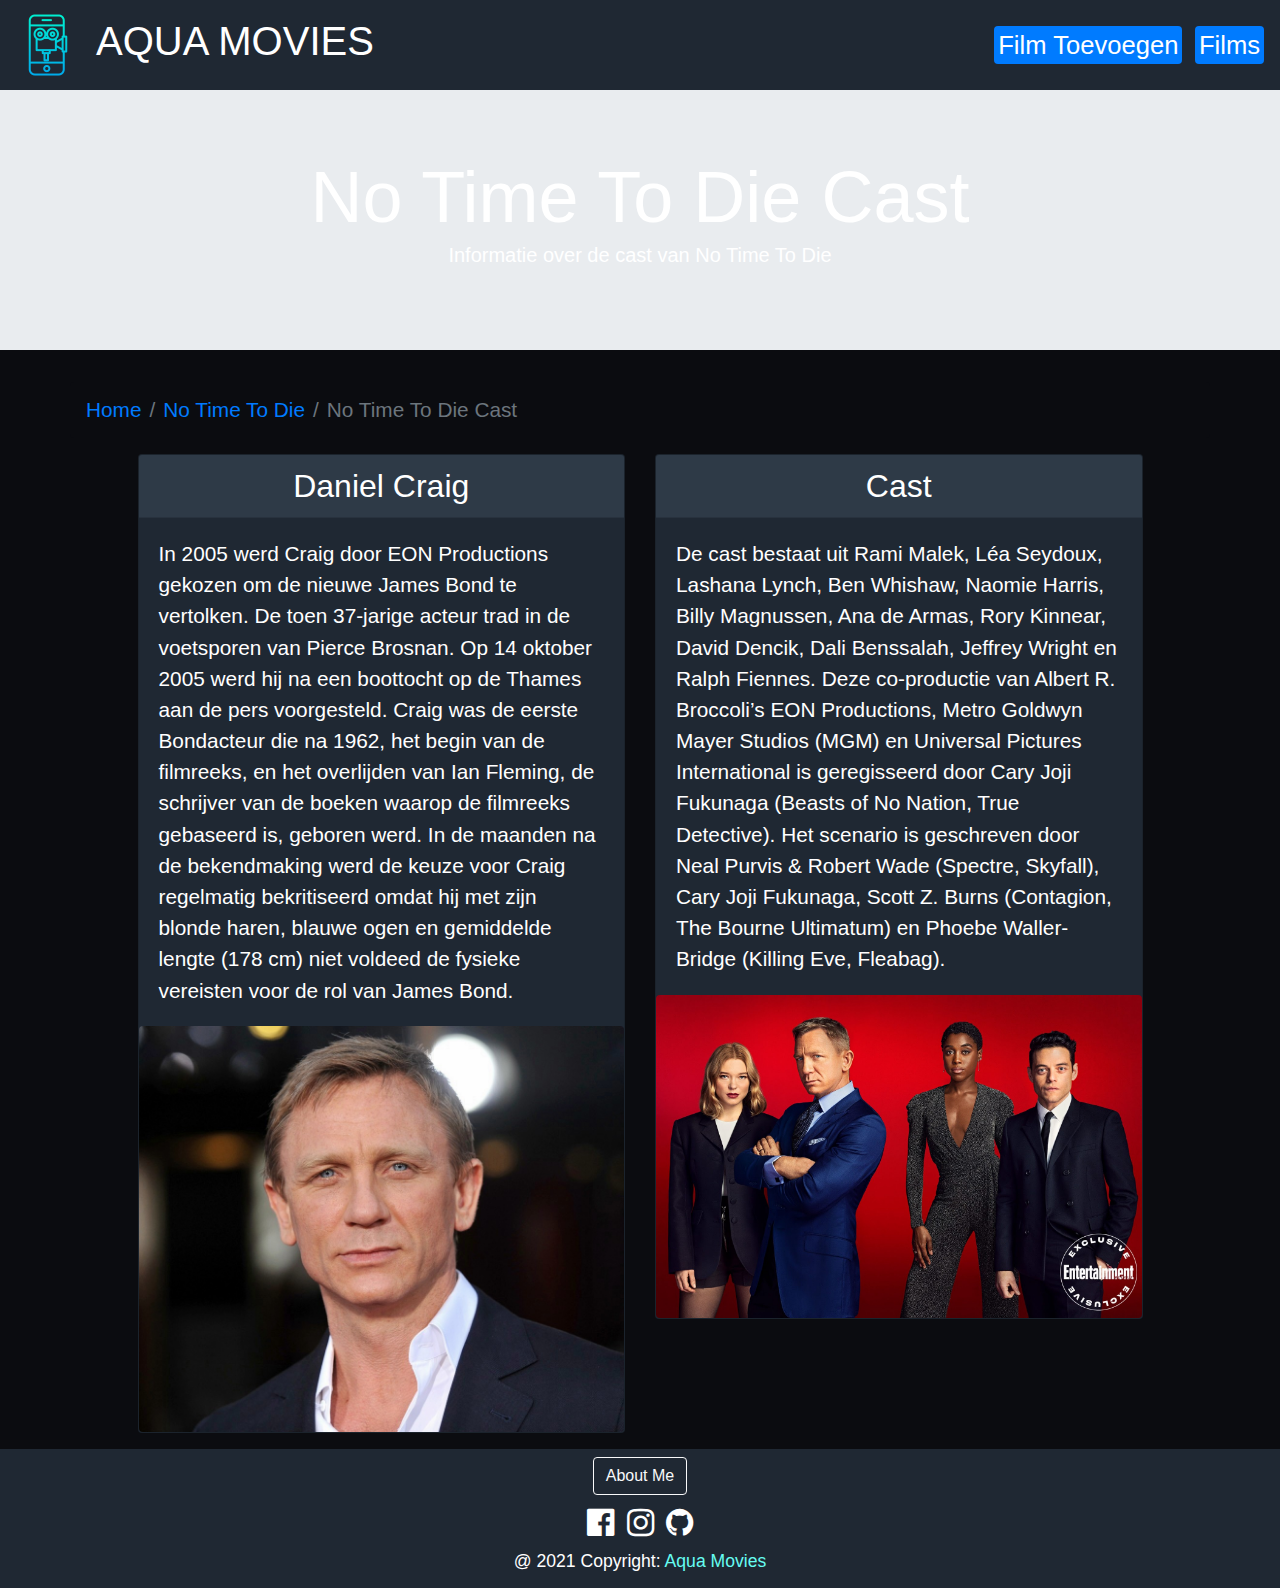
==== commit 30dd5cea: "Added main and header" ====
--- a/007-cast.html
+++ b/007-cast.html
@@ -15,100 +15,94 @@
 </head>
 
 <body>
-    <nav class="navbar navbar-expand-lg" aria-label="navbar">
-        <a href="index.html" class="navbar-brand"><img src="img/logo.jpg" alt="Logo"
-                class="d-inline-block align-top"></a>
-        <h1 class="text-uppercase">Aqua Movies</h1>
-        <button class="navbar-toggler navbar-dark" type="button" data-toggle="collapse" data-target="#navbarSupportedContent"
-            aria-controls="navbarSupportedContent" aria-expanded="false" aria-label="Toggle navigation">
-            <span class="navbar-toggler-icon"></span>
-        </button>
+    <header>
+        <nav class="navbar navbar-expand-lg" aria-label="navbar">
+            <a href="index.html" class="navbar-brand"><img src="img/logo.jpg" alt="Logo"
+                    class="d-inline-block align-top"></a>
+            <h1 class="text-uppercase">Aqua Movies</h1>
+            <button class="navbar-toggler navbar-dark" type="button" data-toggle="collapse" data-target="#navbarSupportedContent"
+                aria-controls="navbarSupportedContent" aria-expanded="false" aria-label="Toggle navigation">
+                <span class="navbar-toggler-icon"></span>
+            </button>
 
-        <div class="collapse navbar-collapse justify-content-end" id="navbarSupportedContent">
-            <ul class="navbar-nav list-inline d-inline-block">
-                <li class="nav-item list-inline-item">
-                    <a href="filminput.html" class="nav-link badge badge-primary">
-                        <h2>Film Toevoegen</h2>
-                    </a>
-                </li>
+            <div class="collapse navbar-collapse justify-content-end" id="navbarSupportedContent">
+                <ul class="navbar-nav list-inline d-inline-block">
+                    <li class="nav-item list-inline-item">
+                        <a href="filminput.html" class="nav-link badge badge-primary p-1">
+                            <h2>Film Toevoegen</h2>
+                        </a>
+                    </li>
 
-                <li class="nav-item list-inline-item">
-                    <a href="index.html#movies" class="nav-link badge badge-primary">
-                        <h2>Films</h2>
-                    </a>
-                </li>
-            </ul>
-        </div>
-    </nav>
-
-    <div class="jumbotron jumbotron-fluid bond-cast">
-        <div class="container">
-            <h2 class="display-3">No Time To Die Cast</h2>
-            <p class="lead">Informatie over de cast van No Time To Die</p>
-        </div>
-    </div>
-
-    <div class="container">
-        <nav aria-label="breadcrumb">
-            <ol class="breadcrumb">
-                <li class="breadcrumb-item" aria-current="page"><a href="index.html">Home</a></li>
-                <li class="breadcrumb-item active" aria-current="page"><a href="007.html">No Time To Die</a></li>
-                <li class="breadcrumb-item active" aria-current="page">No Time To Die Cast</li>
-            </ol>
+                    <li class="nav-item list-inline-item">
+                        <a href="index.html#movies" class="nav-link badge badge-primary p-1">
+                            <h2>Films</h2>
+                        </a>
+                    </li>
+                </ul>
+            </div>
         </nav>
 
-        <!-- <div class="col-md-3">
-            <div class="card">
-                <img src="img/bw.jpg" alt="Black Widow" class="card-img-top rounded">
-                <div class="card-body">
-                    <h3 class="card-title">Black Widow</h3>
-                    <p class="card-text">Een nieuwe film in de Marvel serie genaamd Black Widow! Het verleden van Natasha Romanoff haalt haar in.</p>
-                    <a href="f9.html" class="btn btn-primary disabled">Meer Informatie</a>
+        <div class="jumbotron jumbotron-fluid bond-cast">
+            <div class="container">
+                <h2 class="display-3">No Time To Die Cast</h2>
+                <p class="lead">Informatie over de cast van No Time To Die</p>
+            </div>
+        </div>
+    </header>
+
+
+    <main>
+        <div class="container">
+            <nav aria-label="breadcrumb">
+                <ol class="breadcrumb">
+                    <li class="breadcrumb-item" aria-current="page"><a href="index.html">Home</a></li>
+                    <li class="breadcrumb-item active" aria-current="page"><a href="007.html">No Time To Die</a></li>
+                    <li class="breadcrumb-item active" aria-current="page">No Time To Die Cast</li>
+                </ol>
+            </nav>
+
+            <div class="row justify-content-center">
+                <div class="col-md-5">
+                    <div class="card mb-3">
+                        <h2 class="card-header">Daniel Craig</h2>
+                        <div class="card-body">
+                            <p class="text-left m-0"> In 2005 werd Craig door EON Productions gekozen om de nieuwe James Bond te
+                                vertolken. De toen 37-jarige acteur trad in de voetsporen van Pierce Brosnan. Op 14 oktober 2005 werd
+                                hij na een boottocht op de Thames aan de pers voorgesteld. Craig was de eerste Bondacteur die na 1962,
+                                het begin van de filmreeks, en het overlijden van Ian Fleming, de schrijver van de boeken waarop de
+                                filmreeks gebaseerd is, geboren werd. In de maanden na de bekendmaking werd de keuze voor Craig
+                                regelmatig bekritiseerd omdat hij met zijn blonde haren, blauwe ogen en gemiddelde lengte (178 cm) niet
+                                voldeed de fysieke vereisten voor de rol van James Bond.
+                            </p>
+                        </div>
+                        <img src="img/daniel.jpg" alt="Daniel Craig" class="card-img-top rounded">
+                    </div>
                 </div>
-            </div>
-        </div> -->
-
-        <div class="row justify-content-center">
-            <div class="col-md-5">
-                <div class="card mb-3">
-                    <h2 class="card-header">Daniel Craig</h2>
-                    <div class="card-body">
-                        <p class="text-left m-0"> In 2005 werd Craig door EON Productions gekozen om de nieuwe James Bond te
-                            vertolken. De toen 37-jarige acteur trad in de voetsporen van Pierce Brosnan. Op 14 oktober 2005 werd
-                            hij na een boottocht op de Thames aan de pers voorgesteld. Craig was de eerste Bondacteur die na 1962,
-                            het begin van de filmreeks, en het overlijden van Ian Fleming, de schrijver van de boeken waarop de
-                            filmreeks gebaseerd is, geboren werd. In de maanden na de bekendmaking werd de keuze voor Craig
-                            regelmatig bekritiseerd omdat hij met zijn blonde haren, blauwe ogen en gemiddelde lengte (178 cm) niet
-                            voldeed de fysieke vereisten voor de rol van James Bond.
-                        </p>
+    
+                <div class="col-md-5">
+                    <div class="card mb-3">
+                        <h2 class="card-header">Cast</h2>
+                        <div class="card-body">
+                            <p class="text-left m-0"> De cast bestaat uit Rami Malek, Léa Seydoux, Lashana Lynch, Ben Whishaw,
+                                Naomie
+                                Harris, Billy Magnussen, Ana de Armas, Rory Kinnear, David Dencik, Dali Benssalah, Jeffrey Wright en
+                                Ralph Fiennes. Deze co-productie van Albert R. Broccoli’s
+                                EON Productions, Metro Goldwyn Mayer Studios (MGM) en Universal Pictures International is
+                                geregisseerd door Cary Joji Fukunaga (Beasts of No Nation, True Detective). Het scenario is
+                                geschreven door Neal Purvis & Robert Wade (Spectre, Skyfall), Cary Joji Fukunaga, Scott Z. Burns
+                                (Contagion, The Bourne Ultimatum) en Phoebe Waller-Bridge (Killing Eve, Fleabag).
+                            </p>
+                        </div>
+                        <img src="img/007_cast.jpg" alt="No Time To Die Cast" class="card-img-top rounded">
                     </div>
-                    <img src="img/daniel.jpg" alt="Daniel Craig" class="card-img-top rounded">
-                </div>
-            </div>
- 
-            <div class="col-md-5">
-                <div class="card mb-3">
-                    <h2 class="card-header">Cast</h2>
-                    <div class="card-body">
-                        <p class="text-left m-0"> De cast bestaat uit Rami Malek, Léa Seydoux, Lashana Lynch, Ben Whishaw,
-                            Naomie
-                            Harris, Billy Magnussen, Ana de Armas, Rory Kinnear, David Dencik, Dali Benssalah, Jeffrey Wright en
-                            Ralph Fiennes. Deze co-productie van Albert R. Broccoli’s
-                            EON Productions, Metro Goldwyn Mayer Studios (MGM) en Universal Pictures International is
-                            geregisseerd door Cary Joji Fukunaga (Beasts of No Nation, True Detective). Het scenario is
-                            geschreven door Neal Purvis & Robert Wade (Spectre, Skyfall), Cary Joji Fukunaga, Scott Z. Burns
-                            (Contagion, The Bourne Ultimatum) en Phoebe Waller-Bridge (Killing Eve, Fleabag).
-                        </p>
-                    </div>
-                    <img src="img/007_cast.jpg" alt="No Time To Die Cast" class="card-img-top rounded">
                 </div>
             </div>
         </div>
-    </div>
+    </main>
 
-    <div class="navbar bottom footer">
-        <div class="pt-1 text-center">
-            <a class="btn btn-outline-light btn-rounded" href="about.html">About Me</a>
+    <footer>
+        <div class="pt-1 text-center pb-2">
+            <a class="btn btn-outline-light btn-rounded mt-1" href="about.html">About Me</a>
             <ul class="list-inline m-1">
                 <li class="list-inline-item"><a href="#"><i class="fa fa-facebook-official" aria-hidden="true"></i></a></li>
                 <li class="list-inline-item"><a href="#"><i class="fa fa-instagram" aria-hidden="true"></i></a></li>
@@ -116,7 +110,7 @@
             </ul>
             <h4>@ 2021 Copyright: <a href="index.html">Aqua Movies</a></h4>
         </div>
-    </div>
+    </footer>
 
     <script src="https://code.jquery.com/jquery-3.2.1.slim.min.js" integrity="sha384-KJ3o2DKtIkvYIK3UENzmM7KCkRr/rE9/Qpg6aAZGJwFDMVNA/GpGFF93hXpG5KkN" crossorigin="anonymous"></script>
     <script src="https://cdnjs.cloudflare.com/ajax/libs/popper.js/1.12.9/umd/popper.min.js" integrity="sha384-ApNbgh9B+Y1QKtv3Rn7W3mgPxhU9K/ScQsAP7hUibX39j7fakFPskvXusvfa0b4Q" crossorigin="anonymous"></script>
--- a/style.css
+++ b/style.css
@@ -12,6 +12,7 @@
 
 html, body {
     overflow-x: hidden;
+    width: 100vw;
 }
 
 body {
@@ -29,7 +30,7 @@
     outline: none; 
     padding: 5px;
     border-radius: 4px;
-    width: 25%;
+    width: 250px;
 }
 
 label,
@@ -93,12 +94,13 @@
     border-radius: 100vw;
 }
 
-.navbar.fixed-bottom.footer, .navbar.bottom.footer {
+.navbar.fixed-bottom.footer, footer {
     background-color: #1F2833;
     display: block;
-}
-
-.navbar.bottom.footer a[href="index.html"] {
+
+}
+
+footer a[href="index.html"], .navbar.fixed-bottom.footer a[href="index.html"] {
     color: #66FCF1;
 }
 
@@ -182,8 +184,6 @@
 }
 
 .jumbotron .jumbotron-fluid {
-    padding: 0;
-    margin: 0;
     background-color: #0B0C10; 
 }
 
@@ -198,6 +198,37 @@
 .link {
     font-size: 1.2rem;
     text-transform: uppercase;
+}
+
+.pagination > li > a
+{
+    font-size: 1.2rem;
+    background-color: #0B0C10;
+    color: var(--primary);
+}
+
+.pagination > li > a:focus,
+.pagination > li > a:hover,
+.pagination > li > span:focus,
+.pagination > li > span:hover
+{
+    color: white;
+    background-color: var(--primary);
+    border: solid 1px var(--primary) !Important;
+    border-color: var(--primary);
+}
+
+.pagination > .active > a
+{
+    color: white;
+    background-color: #5A4181 !Important;
+    border: solid 1px var(--primary) !Important;
+}
+
+.pagination > .active > a:hover
+{
+    background-color: #0B0C10 !Important;
+    border: solid 1px var(--primary);
 }
 
 #more {display: none;}
@@ -219,17 +250,5 @@
     div.col-md-3, .container.movies {
         padding: 0px 0px;
     }
-
-    .carousel-item {
-        height: 250px;
-    }
-
-    .carousel-item img {
-        min-height: 250px;
-    }
-
-    input {
-        width: 180px;
-    }
 }
 /* Media Queries Einde */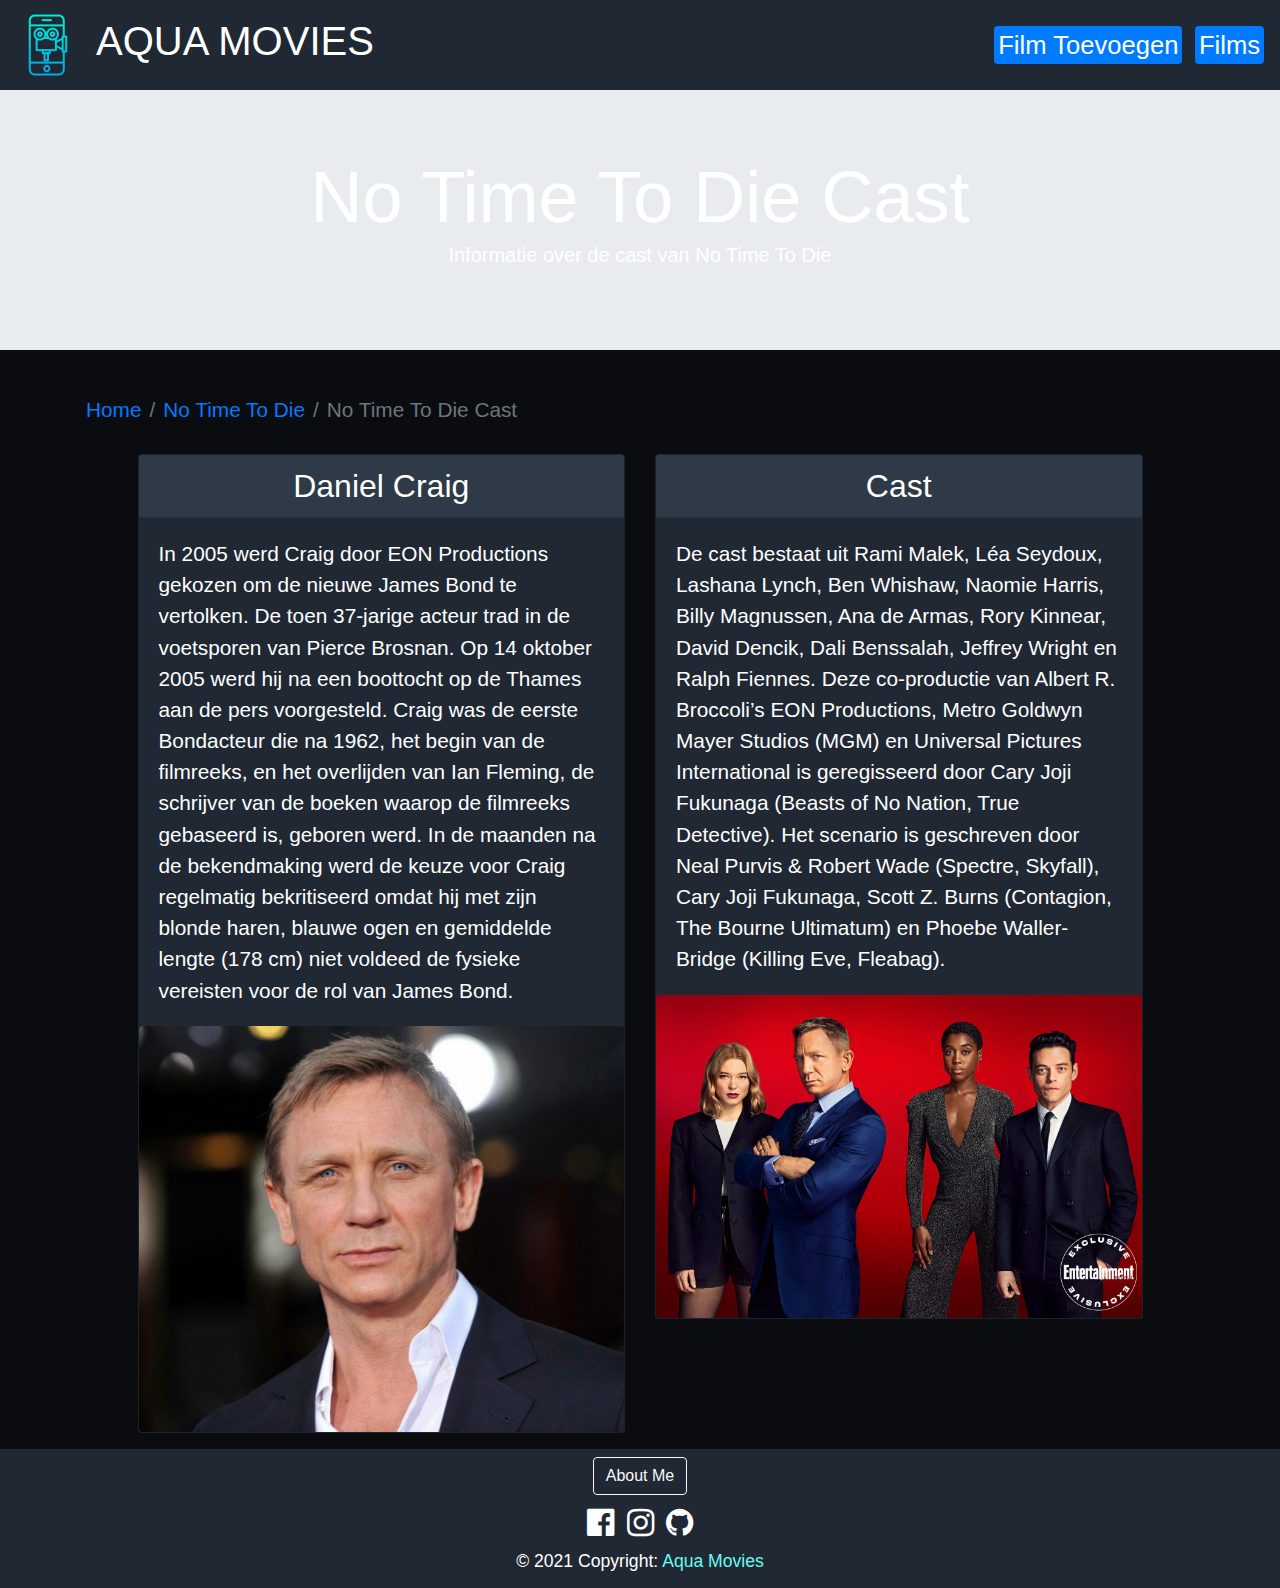
==== commit 215943d5: "Updated footer text to dynamic year" ====
--- a/007-cast.html
+++ b/007-cast.html
@@ -17,8 +17,7 @@
 <body>
     <header>
         <nav class="navbar navbar-expand-lg" aria-label="navbar">
-            <a href="index.html" class="navbar-brand"><img src="img/logo.jpg" alt="Logo"
-                    class="d-inline-block align-top"></a>
+            <a href="index.html" class="navbar-brand"><img src="img/logo.jpg" alt="Logo" class="d-inline-block align-top"></a>
             <h1 class="text-uppercase">Aqua Movies</h1>
             <button class="navbar-toggler navbar-dark" type="button" data-toggle="collapse" data-target="#navbarSupportedContent"
                 aria-controls="navbarSupportedContent" aria-expanded="false" aria-label="Toggle navigation">
@@ -75,7 +74,7 @@
                                 voldeed de fysieke vereisten voor de rol van James Bond.
                             </p>
                         </div>
-                        <img src="img/daniel.jpg" alt="Daniel Craig" class="card-img-top rounded">
+                        <img src="img/daniel.jpg" alt="Daniel Craig" class="card-img rounded">
                     </div>
                 </div>
     
@@ -93,7 +92,7 @@
                                 (Contagion, The Bourne Ultimatum) en Phoebe Waller-Bridge (Killing Eve, Fleabag).
                             </p>
                         </div>
-                        <img src="img/007_cast.jpg" alt="No Time To Die Cast" class="card-img-top rounded">
+                        <img src="img/007_cast.jpg" alt="No Time To Die Cast" class="card-img rounded">
                     </div>
                 </div>
             </div>
@@ -108,7 +107,7 @@
                 <li class="list-inline-item"><a href="#"><i class="fa fa-instagram" aria-hidden="true"></i></a></li>
                 <li class="list-inline-item"><a href="#"><i class="fa fa-github" aria-hidden="true"></i></a></li>
             </ul>
-            <h4>@ 2021 Copyright: <a href="index.html">Aqua Movies</a></h4>
+            <h4>© <span>2021</span> Copyright: <a href="index.html">Aqua Movies</a></h4>
         </div>
     </footer>
 
